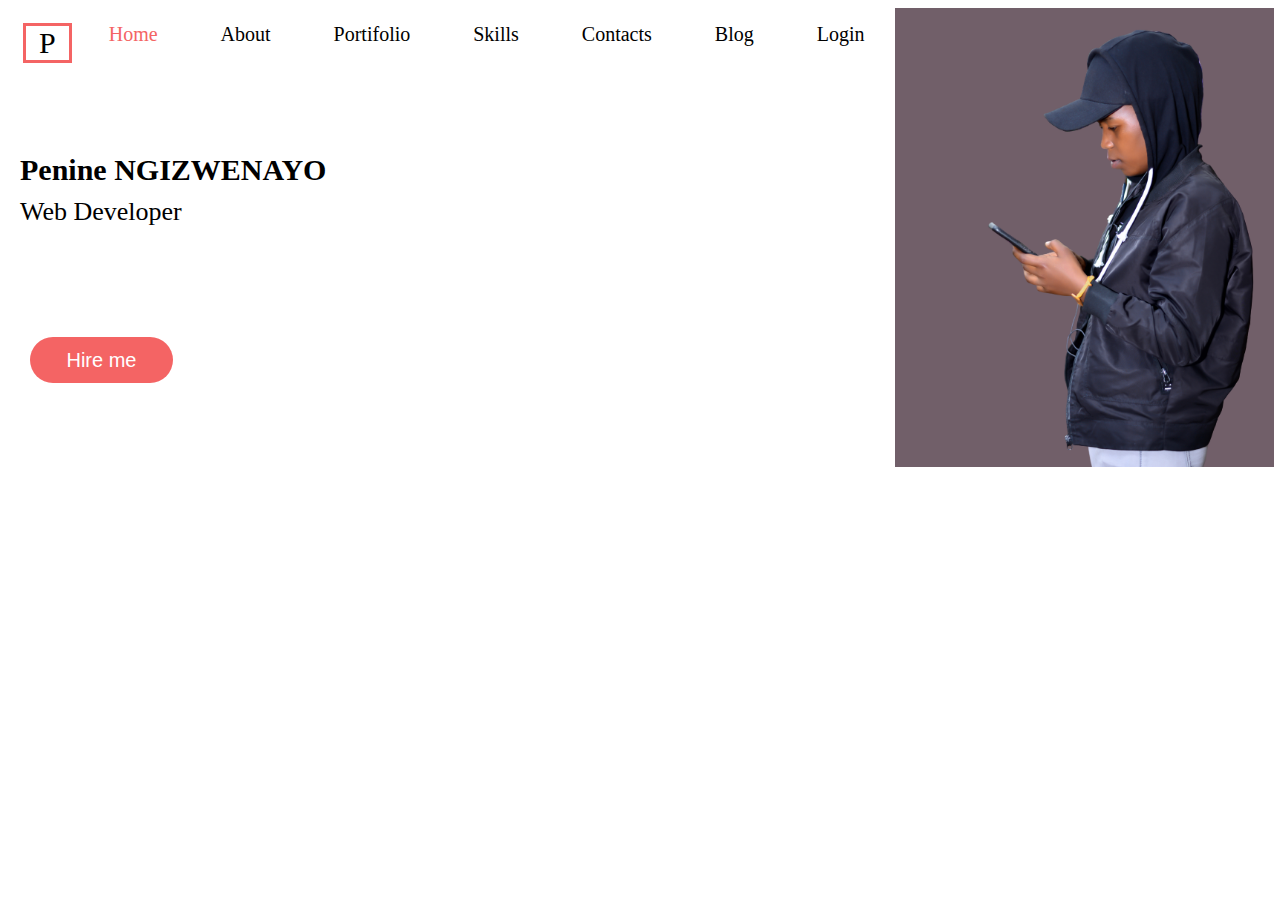
==== index.html @ f3869e0a "Imlemented" ====
<!DOCTYPE html>
<html lang="en">
<head>
    <meta charset="UTF-8">
    <meta http-equiv="X-UA-Compatible" content="IE=edge">
    <meta name="viewport" content="width=device-width, initial-scale=1.0">
    <title>landing_page</title>
    <link rel="stylesheet" href="./css/style.css">
</head>
<body>
    



    <div class="container">

      <div class="nav">
        
        <ul>
        <li><div class="p" >P</div></li>   
        <li><a href="" class="active">Home </a></li>
        <li><a href="about.html"> About</a></li>
        <li><a href="portifolio.html"> Portifolio</a></li>
        <li><a href=""> Skills</a></li>
        <li><a href=""> Contacts</a></li>
        <li><a href=""> Blog</a></li>
        <li><a href=""> Login</a></li>
       
        </ul>
        
        <div class="me_message">
        
         <h1 class="ngizwenayo">Penine NGIZWENAYO</h1>
        <p class="web" >Web Developer</p>

         <div class="hire_me"><button>Hire me</button></div>
       </div>
    </div>

    
       <div class="image">
        <img src="./Assets/DSC_7487-1-removebg-preview.png" alt="Penine" class="my_image">
       </div>
   

       
   
     
   
   
    </div>

</body>
</html>
---- css/style.css ----
button{
    width: 143px;
    background-color: #F46464;
    border-radius: 50PX;
    height: 46px;
    color: white;
    font-size: 20px;
    text-align: center;
    margin: 40px 0px 0px 20px;
    border-style: none;
    
    
   
}


.image{
    width: 30%;
    
    background-color: #715f69;
    

}

.image img{
    width: 80%;
    height: 100%;
}

.nav{
    width: 70%;
   
    padding: 30px 20px;
    padding: 5px 0px;
    text-align: left;
    
}

.p{
    width: 100%;
    height: 100%;
    color: black;
    border: 3px solid #F46464;
    text-align: center;
    justify-content: center;
    font-size: 30px;
    margin-right: 20px;
    
}
.container{
     width: 100%;
     height: 100%;
     max-width: calc(100%-20);
     margin: 2px;
     text-align: right;
     display: flex;

}

ul{
    list-style-type: none;
    margin: 0;
    padding: 0px;
    overflow: hidden;
   
}

 li a{
    
    color: black;
    font-size: 20px;
    text-align: center;
    padding: 10px 20px;
    text-decoration: none;
   
}
.active{
    color: #F46464;
}
li{
    display: block;
    float: left;
    margin-left: 3px;
    padding: 10px 10px;

 
}

li a:hover{
    color: #F46464;
    font-weight: 200px;
    
}

.me-message{
    margin-right: 20px;
    


}
.ngizwenayo{
    margin:80px 20px 0px 10px;
    font-size: 30px;
    padding-bottom: 10px
}

.web{
    margin:0px 20px 0px 10px; 
    font-size:26px;
    padding-bottom: 70px;
}

/*aboutpage ----------------------------------------------------------*/



#aboutus{
    font-size: 60px;
    font-family: sans-serif;
    color: white;
    text-align: center;
    height: 90px;

}

#aboutus ul{
    display: flex;
}

#homeabout button{
    font-size: 20px;
    padding: 10px 18px;
    font-family: sans-serif;
    height: 48px;
    width: 200px;

}

#homeabout a{
    color: white;
    text-decoration: none;
}

#homeabout{
    height: 48px;
    margin: 10px 0px 0px;
    text-align: center;
}

#about_nav{
    height: 450px;
    margin: 0px -15px;
    background-color: #715f69;
    color: white;
}

#about_nav a{
    color: white;
    text-align: right;

}

.pp{
    width: 100%;
    height: 100%;
    color: white;
    border: 3px solid #F46464;
    text-align: center;
    justify-content: center;
    font-size: 30px;
    margin-right: 20px;
    cursor: pointer;
    
}

#about_image{
    border: 10px solid #58B6Eb;
    height: 500px;
    margin-top: 100px;
    
}

#about-image img{
    width: 100%;
    height: 100%;
}

#about-des{
    display: flex;
}

#description{
    padding: 100px;
    width: 50%;
   
    margin: 100px;
    padding: 20px;
}

#description h1{
    font-size: 50px;
}
#description button{
    text-align: center;
}

#description p{
    font-size: 20px;
    font-family: system-ui, -apple-system, BlinkMacSystemFont,
     'Segoe UI', Roboto, Oxygen, Ubuntu, Cantarell, 'Open Sans', 'Helvetica Neue', sans-serif;
}

#buttons{
  
  
  text-align: center;

}
#more{
    background-color: white;
    border: 2px solid black;
    color: black;
    cursor: pointer;
}
#resume{
    background-color: #F46464;
    color: white;
    cursor: pointer;
}

#about_contact{
    background-color: #F46464;
    color: white;
    text-align: center;
    height: 200px;
    padding-bottom: 100px;
}

#about-contact h1 p{
text-align: center;
color: black;

}

#about-contact p{
    text-align: center;
    color: black;

}

/*_______________________________portifolio____________________________________*/

#cards{
    display: flex;
    
    color: white;
    text-align: center;
    padding: 50px;
}
#cards h1{
    font-size: 20px;
    
}



#one{
   background-color: rgb(7, 22, 90);
   width: 100px;
   height: 100px;
   cursor: pointer;
   padding: 50px;
   margin-left: 40px;
}

#two{
    background-color:#F46464;
    width: 100px;
    height: 100px;
    cursor: pointer;
    padding: 50px;
    margin-left: 40px;
    
}

#three{
    background-color:peru;
    width: 100px;
    height: 100px;
    cursor: pointer;
    padding: 50px;
    margin-left: 40px;
   
}

#four{
    background-color: darkgreen;
    width: 100px;
    height: 100px;
    cursor: pointer;
    padding: 50px;
    margin-left: 40px;
    
}

#five{
    background-color: rgb(94, 69, 8);
    width: 100px;
    height: 100px;
    cursor: pointer;
    padding: 50px;
    margin-left: 40px;
   
}

#five:hover{
    background-color: #715f69;
}

#two:hover{
    background-color: #715f69;
}
#one:hover{
    background-color: #715f69;
}
#three:hover{
    background-color: #715f69;
}
#four:hover{
    background-color: #715f69;
}
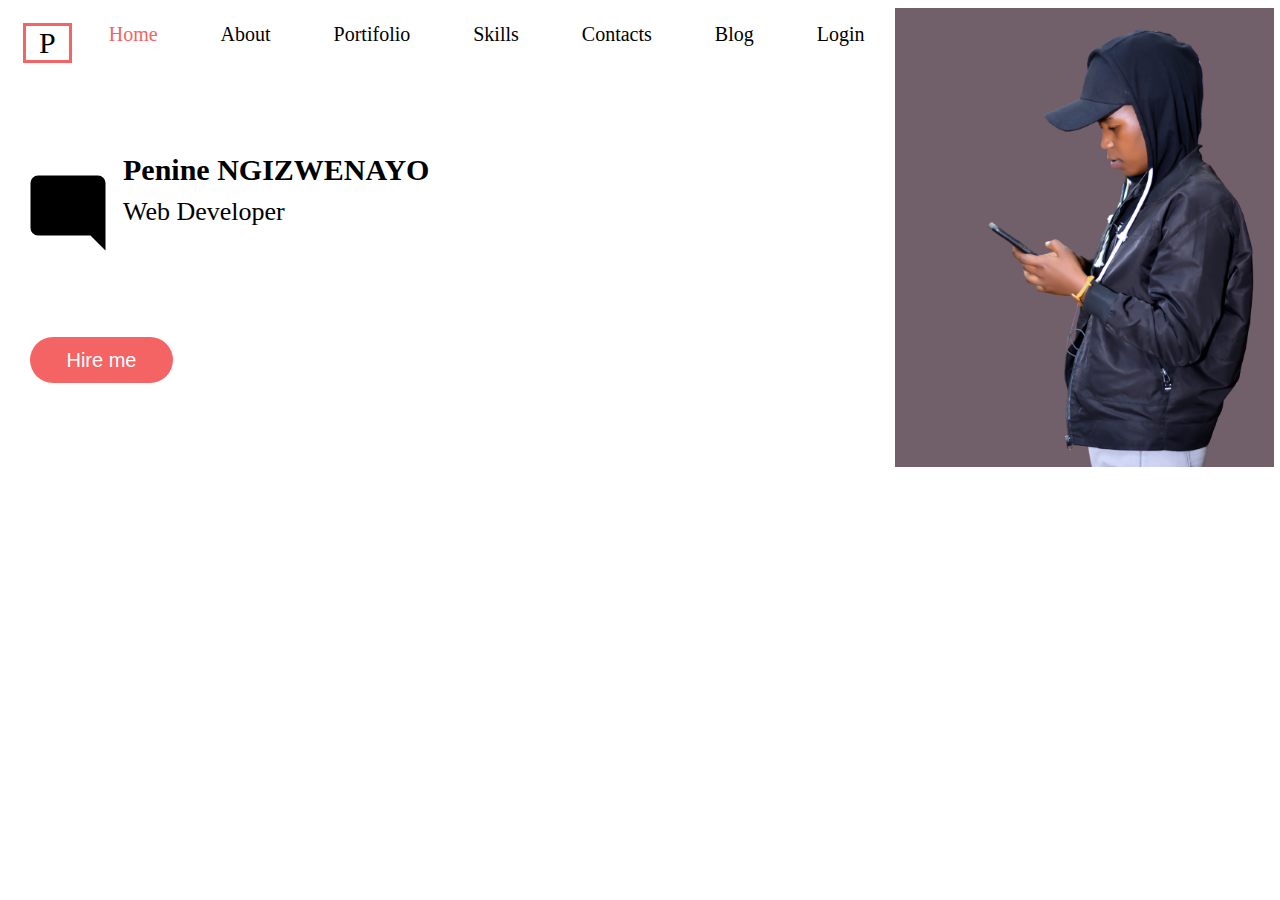
==== commit 950a52dd: "implemented login page" ====
--- a/index.html
+++ b/index.html
@@ -21,15 +21,22 @@
         <li><a href="" class="active">Home </a></li>
         <li><a href="about.html"> About</a></li>
         <li><a href="portifolio.html"> Portifolio</a></li>
-        <li><a href=""> Skills</a></li>
-        <li><a href=""> Contacts</a></li>
-        <li><a href=""> Blog</a></li>
-        <li><a href=""> Login</a></li>
+        <li><a href="skills.html"> Skills</a></li>
+        <li><a href="contacts.html"> Contacts</a></li>
+        <li><a href="blog.html"> Blog</a></li>
+        <li><a href="login.html"> Login</a></li>
        
         </ul>
         
         <div class="me_message">
-        
+        <li>
+            <svg class="svg" xmlns="http://www.w3.org/2000/svg"
+             width="90px" height="100px" 
+             fill="Blue"
+              viewBox="0 0 24 24">
+              <path fill="currentColor" d="M22 4a2 2 0 0 0-2-2H4a2 2 0 0 0-2 2v12a2 2 0 0 0 2 2h14l4 4V4Z"/>
+            </svg>
+        </li>
          <h1 class="ngizwenayo">Penine NGIZWENAYO</h1>
         <p class="web" >Web Developer</p>
 
--- a/css/style.css
+++ b/css/style.css
@@ -330,3 +330,28 @@
     background-color: #715f69;
 }
 
+#icon li{
+      display: flex;
+      text-align: center;
+
+}
+
+#icon{
+    width: 800px;
+    text-align: center;
+}
+
+#body{
+    background-color: #715f69;
+}
+
+#loginpage p{
+    font-size: 40px;
+    text-align: center;
+
+}
+
+#loginpage{
+    text-align: center;
+
+}
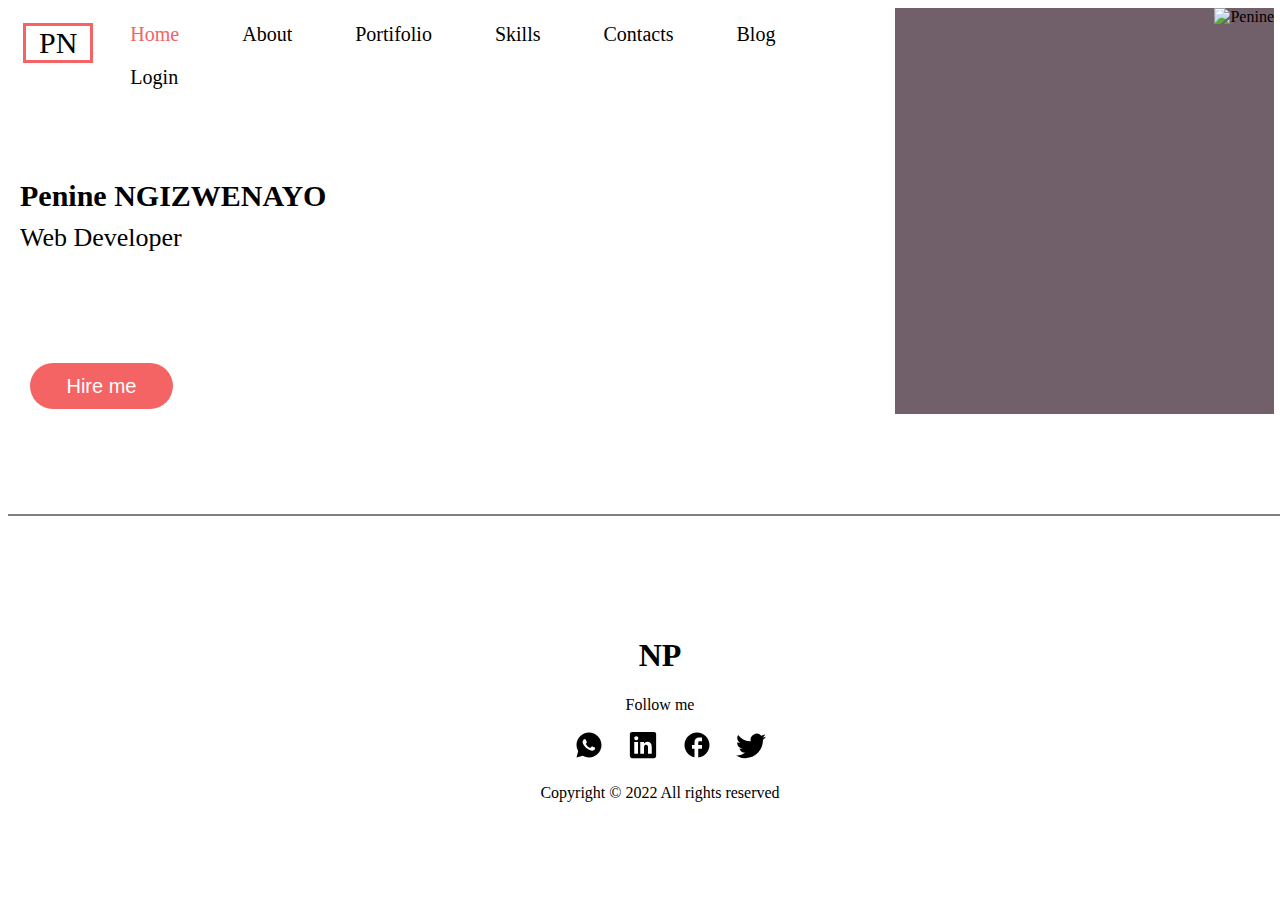
==== commit 88f03749: "updated" ====
--- a/index.html
+++ b/index.html
@@ -17,7 +17,7 @@
       <div class="nav">
         
         <ul>
-        <li><div class="p" >P</div></li>   
+        <li><div class="p" >PN</div></li>   
         <li><a href="" class="active">Home </a></li>
         <li><a href="about.html"> About</a></li>
         <li><a href="portifolio.html"> Portifolio</a></li>
@@ -29,14 +29,7 @@
         </ul>
         
         <div class="me_message">
-        <li>
-            <svg class="svg" xmlns="http://www.w3.org/2000/svg"
-             width="90px" height="100px" 
-             fill="Blue"
-              viewBox="0 0 24 24">
-              <path fill="currentColor" d="M22 4a2 2 0 0 0-2-2H4a2 2 0 0 0-2 2v12a2 2 0 0 0 2 2h14l4 4V4Z"/>
-            </svg>
-        </li>
+        
          <h1 class="ngizwenayo">Penine NGIZWENAYO</h1>
         <p class="web" >Web Developer</p>
 
@@ -57,5 +50,39 @@
    
     </div>
 
+    <footer>
+      <h1>NP</h1>
+      <p>Follow me</p>
+      <div class="test">
+        
+          <svg xmlns="http://www.w3.org/2000/svg" 
+          width="30px" height="30px"  viewBox="0 0 24 24">
+              <path fill="black" d="m2.004 22l1.352-4.968A9.954 9.954 0 0 1 2 12C2 6.477 6.477 2 12 2s10 4.477 10 10s-4.477 10-10 10a9.954 9.954 0 0 1-5.03-1.355L2.004 22zM8.391 7.308a.961.961 0 0 0-.371.1a1.293 1.293 0 0 0-.294.228c-.12.113-.188.211-.261.306A2.729 2.729 0 0 0 6.9 9.62c.002.49.13.967.33 1.413c.409.902 1.082 1.857 1.971 2.742c.214.213.423.427.648.626a9.448 9.448 0 0 0 3.84 2.046l.569.087c.185.01.37-.004.556-.013a1.99 1.99 0 0 0 .833-.231a4.83 4.83 0 0 0 .383-.22s.043-.028.125-.09c.135-.1.218-.171.33-.288c.083-.086.155-.187.21-.302c.078-.163.156-.474.188-.733c.024-.198.017-.306.014-.373c-.004-.107-.093-.218-.19-.265l-.582-.261s-.87-.379-1.401-.621a.498.498 0 0 0-.177-.041a.482.482 0 0 0-.378.127v-.002c-.005 0-.072.057-.795.933a.35.35 0 0 1-.368.13a1.416 1.416 0 0 1-.191-.066c-.124-.052-.167-.072-.252-.109l-.005-.002a6.01 6.01 0 0 1-1.57-1c-.126-.11-.243-.23-.363-.346a6.296 6.296 0 0 1-1.02-1.268l-.059-.095a.923.923 0 0 1-.102-.205c-.038-.147.061-.265.061-.265s.243-.266.356-.41a4.38 4.38 0 0 0 .263-.373c.118-.19.155-.385.093-.536c-.28-.684-.57-1.365-.868-2.041c-.059-.134-.234-.23-.393-.249c-.054-.006-.108-.012-.162-.016a3.385 3.385 0 0 0-.403.004z"/>
+          </svg>
+          <svg xmlns="http://www.w3.org/2000/svg" 
+          width="30px" height="30px" 
+           viewBox="0 0 512 512">
+           <path fill="black" d="M444.17 32H70.28C49.85 32 32 46.7 32 66.89v374.72C32 461.91 49.85 480 70.28 480h373.78c20.54 0 35.94-18.21 35.94-38.39V66.89C480.12 46.7 464.6 32 444.17 32Zm-273.3 373.43h-64.18V205.88h64.18ZM141 175.54h-.46c-20.54 0-33.84-15.29-33.84-34.43c0-19.49 13.65-34.42 34.65-34.42s33.85 14.82 34.31 34.42c-.01 19.14-13.31 34.43-34.66 34.43Zm264.43 229.89h-64.18V296.32c0-26.14-9.34-44-32.56-44c-17.74 0-28.24 12-32.91 23.69c-1.75 4.2-2.22 9.92-2.22 15.76v113.66h-64.18V205.88h64.18v27.77c9.34-13.3 23.93-32.44 57.88-32.44c42.13 0 74 27.77 74 87.64Z"/>
+          </svg>
+          <svg xmlns="http://www.w3.org/2000/svg" 
+          width="30px" height="30px" 
+          viewBox="0 0 24 24">
+          <path fill="black" padding="40px" d="M22 12c0-5.52-4.48-10-10-10S2 6.48 2 12c0 4.84 3.44 8.87 8 9.8V15H8v-3h2V9.5C10 7.57 11.57 6 13.5 6H16v3h-2c-.55 0-1 .45-1 1v2h3v3h-3v6.95c5.05-.5 9-4.76 9-9.95z"/>
+          </svg>
+          <svg xmlns="http://www.w3.org/2000/svg"
+           width="30px" height="30px"
+            viewBox="0 0 16 16">
+              <path fill="black"  d="M5.026 15c6.038 0 9.341-5.003 9.341-9.334c0-.14 0-.282-.006-.422A6.685 6.685 0 0 0 16 3.542a6.658 6.658 0 0 1-1.889.518a3.301 3.301 0 0 0 1.447-1.817a6.533 6.533 0 0 1-2.087.793A3.286 3.286 0 0 0 7.875 6.03a9.325 9.325 0 0 1-6.767-3.429a3.289 3.289 0 0 0 1.018 4.382A3.323 3.323 0 0 1 .64 6.575v.045a3.288 3.288 0 0 0 2.632 3.218a3.203 3.203 0 0 1-.865.115a3.23 3.23 0 0 1-.614-.057a3.283 3.283 0 0 0 3.067 2.277A6.588 6.588 0 0 1 .78 13.58a6.32 6.32 0 0 1-.78-.045A9.344 9.344 0 0 0 5.026 15z"/>
+          </svg>
+          
+          <p class="copyright"> Copyright
+              <span>&#169;</span> 2022 All rights reserved
+          </p>
+        
+        </div>
+
+       
+    </footer>
+
 </body>
 </html>
--- a/css/style.css
+++ b/css/style.css
@@ -248,6 +248,10 @@
 
 }
 
+#icon li svg{
+    text-align: center;
+}
+
 /*_______________________________portifolio____________________________________*/
 
 #cards{
@@ -355,3 +359,40 @@
     text-align: center;
 
 }
+
+footer{
+    margin-top: auto;
+    background-color: white;
+    color: black;
+    padding: 20px;
+    text-align: center;
+    width: 100%;
+    bottom: 0; 
+    border-top: 2px solid gray;
+    padding-top: 100px;
+    margin-top: 100px;
+    
+  }
+  
+  footer h1{
+    font-weight: bolder;
+  }
+  html{
+    height: 100%;
+  
+  }
+  
+  .test svg{
+    fill: black;
+    padding-left:20px;
+    text-align: center;
+  
+  }
+  
+  .copyright{
+    background-color: white;
+    color: black;
+    padding: 20px;
+    margin-top: 0px;
+  }
+    
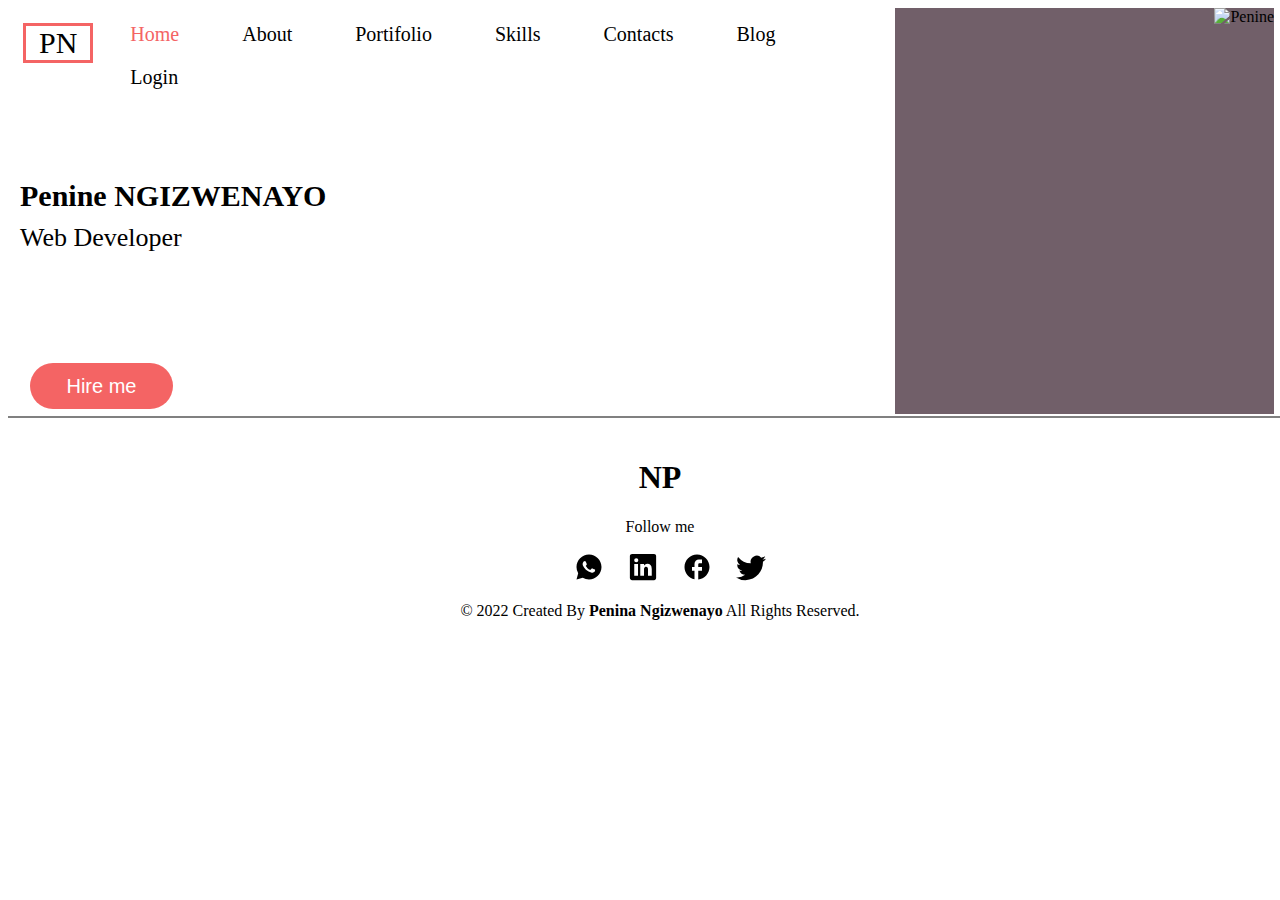
==== commit 88642dbe: "Changes on pages" ====
--- a/index.html
+++ b/index.html
@@ -70,17 +70,17 @@
           <path fill="black" padding="40px" d="M22 12c0-5.52-4.48-10-10-10S2 6.48 2 12c0 4.84 3.44 8.87 8 9.8V15H8v-3h2V9.5C10 7.57 11.57 6 13.5 6H16v3h-2c-.55 0-1 .45-1 1v2h3v3h-3v6.95c5.05-.5 9-4.76 9-9.95z"/>
           </svg>
           <svg xmlns="http://www.w3.org/2000/svg"
-           width="30px" height="30px"
+          width="30px" height="30px"
             viewBox="0 0 16 16">
               <path fill="black"  d="M5.026 15c6.038 0 9.341-5.003 9.341-9.334c0-.14 0-.282-.006-.422A6.685 6.685 0 0 0 16 3.542a6.658 6.658 0 0 1-1.889.518a3.301 3.301 0 0 0 1.447-1.817a6.533 6.533 0 0 1-2.087.793A3.286 3.286 0 0 0 7.875 6.03a9.325 9.325 0 0 1-6.767-3.429a3.289 3.289 0 0 0 1.018 4.382A3.323 3.323 0 0 1 .64 6.575v.045a3.288 3.288 0 0 0 2.632 3.218a3.203 3.203 0 0 1-.865.115a3.23 3.23 0 0 1-.614-.057a3.283 3.283 0 0 0 3.067 2.277A6.588 6.588 0 0 1 .78 13.58a6.32 6.32 0 0 1-.78-.045A9.344 9.344 0 0 0 5.026 15z"/>
           </svg>
           
-          <p class="copyright"> Copyright
-              <span>&#169;</span> 2022 All rights reserved
-          </p>
-        
+          
+          <p class="rights-text">© 2022 Created By <b>Penina Ngizwenayo</b>  All Rights Reserved.</p>
+          
+          
         </div>
-
+  
        
     </footer>
 
--- a/css/style.css
+++ b/css/style.css
@@ -148,9 +148,9 @@
 }
 
 #about_nav{
-    height: 450px;
+    
     margin: 0px -15px;
-    background-color: #715f69;
+    background-color: black;
     color: white;
 }
 
@@ -174,9 +174,10 @@
 }
 
 #about_image{
-    border: 10px solid #58B6Eb;
-    height: 500px;
+   
+    height: 800px;
     margin-top: 100px;
+
     
 }
 
@@ -187,13 +188,16 @@
 
 #about-des{
     display: flex;
+    background: black;
+    color: white;
+    width: 100%;
 }
 
 #description{
-    padding: 100px;
+    
     width: 50%;
    
-    margin: 100px;
+    margin: 20px;
     padding: 20px;
 }
 
@@ -346,7 +350,7 @@
 }
 
 #body{
-    background-color: #715f69;
+    background-color: black;
 }
 
 #loginpage p{
@@ -369,8 +373,8 @@
     width: 100%;
     bottom: 0; 
     border-top: 2px solid gray;
-    padding-top: 100px;
-    margin-top: 100px;
+    
+   
     
   }
   
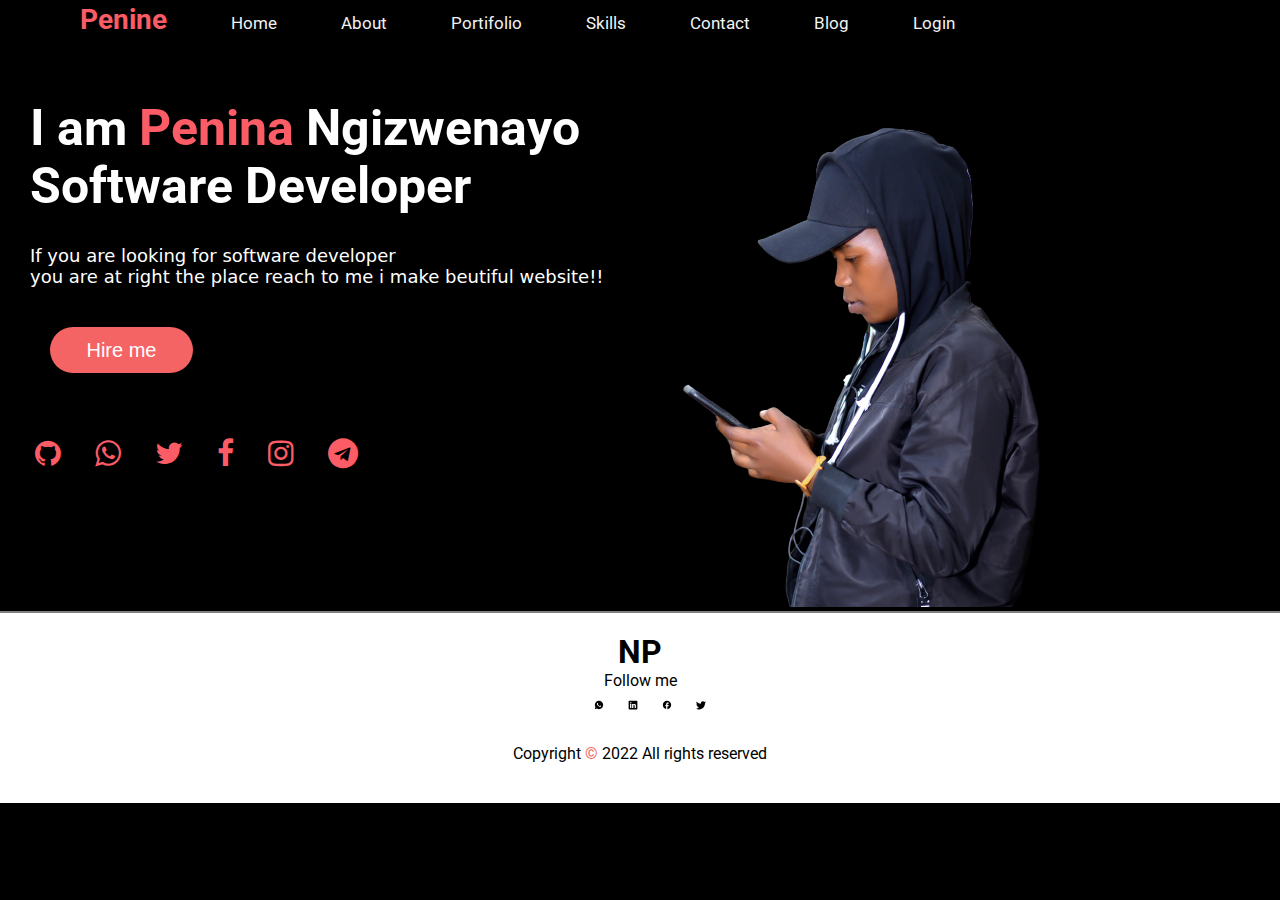
==== commit 513cfef3: "updates" ====
--- a/index.html
+++ b/index.html
@@ -1,88 +1,107 @@
 <!DOCTYPE html>
 <html lang="en">
 <head>
-    <meta charset="UTF-8">
-    <meta http-equiv="X-UA-Compatible" content="IE=edge">
-    <meta name="viewport" content="width=device-width, initial-scale=1.0">
-    <title>landing_page</title>
-    <link rel="stylesheet" href="./css/style.css">
+  <meta charset="UTF-8">
+  <meta http-equiv="X-UA-Compatible" content="IE=edge">
+  <meta name="viewport" content="width=device-width, initial-scale=1.0">
+  <title>Landing-page</title>
+  <link rel="stylesheet" href="./css/style.css">
+  <link rel="stylesheet" href="https://cdnjs.cloudflare.com/ajax/libs/font-awesome/4.7.0/css/font-awesome.min.css">
 </head>
-<body>
+<body id="body">
+  
+        <div class="topnav" id="myTopnav">
+          <a href="index.html" ><span class="penine">Penine</span> </a>
+          <span class="gap_links"></span>
+          <a href="index.html" >Home</a>
+          <a href="about.html">About</a>
+          <a href="portifolio.html">Portifolio</a>
+          <a href="skills.html">Skills</a>
+          <a href="contact.html">Contact</a>
+          <a href="blog.html">Blog</a>
+          <a href="login.html">Login</a>
+          <a href="javascript:void(0);" class="icon" onclick="myFunction()">
+            <i class="fa fa-bars"></i>
+          </a>
+        </div>
+
+        <div id="about-des">
+          <div id="description">
+
+            <h1 class="software">
+              I am <span class="penina">  Penina </span>Ngizwenayo  <br>
+              Software Developer
+            </h1>
+
+            <p class="para">If you are looking for software developer <br>
+            you are at right the place reach to me i make beutiful website!!
+              
+            </p>
+            <button class="hire-me "><a href="contact.html">Hire me</a></button>
+
+
+            <div class="icons" >
+             
+              <i class="fa fa-github"
+               style="font-size:30px;color: #fc5c65;padding:5px;margin: 20px 20px 20px 0;">
+              </i>
+              <i class="fa fa-whatsapp" style="cursor:pointer;font-size:30px;color:#fc5c65;margin: 20px 20px 20px 0; ;padding:5px;">
+              </i>
+              <i class="fa fa-twitter" style="cursor:pointer;font-size:30px;color:#fc5c65;margin: 20px 20px 20px 0;padding:5px;"></i>
+              <i class="fa fa-facebook" style="cursor:pointer;font-size:30px;color:#fc5c65;margin: 20px 20px 20px 0;padding:5px;"></i>
+              <i class="fa fa-instagram" style="cursor:pointer;font-size:30px;color:#fc5c65;margin: 20px 20px 20px 0;padding:5px;"></i>
+              <i class="fa fa-telegram" style="cursor:pointer;font-size:30px;color:#fc5c65;;margin: 20px 20px 20px 0;padding:5px;"></i>
+            </div>
     
+          </div>
+
+          <div id="about_image" >
+            <img src="Assets/home.png">
+        </div>
+        </div>
+        
+        
+  
+        <footer>
+          <h1>NP</h1>
+          <p>Follow me</p>
+          <div class="test">
+            
+              <svg xmlns="http://www.w3.org/2000/svg" 
+              width="30px" height="30px"  viewBox="0 0 24 24">
+                  <path fill="black" d="m2.004 22l1.352-4.968A9.954 9.954 0 0 1 2 12C2 6.477 6.477 2 12 2s10 4.477 10 10s-4.477 10-10 10a9.954 9.954 0 0 1-5.03-1.355L2.004 22zM8.391 7.308a.961.961 0 0 0-.371.1a1.293 1.293 0 0 0-.294.228c-.12.113-.188.211-.261.306A2.729 2.729 0 0 0 6.9 9.62c.002.49.13.967.33 1.413c.409.902 1.082 1.857 1.971 2.742c.214.213.423.427.648.626a9.448 9.448 0 0 0 3.84 2.046l.569.087c.185.01.37-.004.556-.013a1.99 1.99 0 0 0 .833-.231a4.83 4.83 0 0 0 .383-.22s.043-.028.125-.09c.135-.1.218-.171.33-.288c.083-.086.155-.187.21-.302c.078-.163.156-.474.188-.733c.024-.198.017-.306.014-.373c-.004-.107-.093-.218-.19-.265l-.582-.261s-.87-.379-1.401-.621a.498.498 0 0 0-.177-.041a.482.482 0 0 0-.378.127v-.002c-.005 0-.072.057-.795.933a.35.35 0 0 1-.368.13a1.416 1.416 0 0 1-.191-.066c-.124-.052-.167-.072-.252-.109l-.005-.002a6.01 6.01 0 0 1-1.57-1c-.126-.11-.243-.23-.363-.346a6.296 6.296 0 0 1-1.02-1.268l-.059-.095a.923.923 0 0 1-.102-.205c-.038-.147.061-.265.061-.265s.243-.266.356-.41a4.38 4.38 0 0 0 .263-.373c.118-.19.155-.385.093-.536c-.28-.684-.57-1.365-.868-2.041c-.059-.134-.234-.23-.393-.249c-.054-.006-.108-.012-.162-.016a3.385 3.385 0 0 0-.403.004z"/>
+              </svg>
+              <svg xmlns="http://www.w3.org/2000/svg" 
+              width="30px" height="30px" 
+               viewBox="0 0 512 512">
+               <path fill="black" d="M444.17 32H70.28C49.85 32 32 46.7 32 66.89v374.72C32 461.91 49.85 480 70.28 480h373.78c20.54 0 35.94-18.21 35.94-38.39V66.89C480.12 46.7 464.6 32 444.17 32Zm-273.3 373.43h-64.18V205.88h64.18ZM141 175.54h-.46c-20.54 0-33.84-15.29-33.84-34.43c0-19.49 13.65-34.42 34.65-34.42s33.85 14.82 34.31 34.42c-.01 19.14-13.31 34.43-34.66 34.43Zm264.43 229.89h-64.18V296.32c0-26.14-9.34-44-32.56-44c-17.74 0-28.24 12-32.91 23.69c-1.75 4.2-2.22 9.92-2.22 15.76v113.66h-64.18V205.88h64.18v27.77c9.34-13.3 23.93-32.44 57.88-32.44c42.13 0 74 27.77 74 87.64Z"/>
+              </svg>
+              <svg xmlns="http://www.w3.org/2000/svg" 
+              width="30px" height="30px" 
+              viewBox="0 0 24 24">
+              <path fill="black" padding="40px" d="M22 12c0-5.52-4.48-10-10-10S2 6.48 2 12c0 4.84 3.44 8.87 8 9.8V15H8v-3h2V9.5C10 7.57 11.57 6 13.5 6H16v3h-2c-.55 0-1 .45-1 1v2h3v3h-3v6.95c5.05-.5 9-4.76 9-9.95z"/>
+              </svg>
+              <svg xmlns="http://www.w3.org/2000/svg"
+               width="30px" height="30px"
+                viewBox="0 0 16 16">
+                  <path fill="black"  d="M5.026 15c6.038 0 9.341-5.003 9.341-9.334c0-.14 0-.282-.006-.422A6.685 6.685 0 0 0 16 3.542a6.658 6.658 0 0 1-1.889.518a3.301 3.301 0 0 0 1.447-1.817a6.533 6.533 0 0 1-2.087.793A3.286 3.286 0 0 0 7.875 6.03a9.325 9.325 0 0 1-6.767-3.429a3.289 3.289 0 0 0 1.018 4.382A3.323 3.323 0 0 1 .64 6.575v.045a3.288 3.288 0 0 0 2.632 3.218a3.203 3.203 0 0 1-.865.115a3.23 3.23 0 0 1-.614-.057a3.283 3.283 0 0 0 3.067 2.277A6.588 6.588 0 0 1 .78 13.58a6.32 6.32 0 0 1-.78-.045A9.344 9.344 0 0 0 5.026 15z"/>
+              </svg>
+              
+              <p class="copyright"> Copyright
+                  <span>&#169;</span> 2022 All rights reserved
+              </p>
+            
+            </div>
+
+           
+        </footer>
+          
+
+         
+                        
 
 
 
-    <div class="container">
-
-      <div class="nav">
-        
-        <ul>
-        <li><div class="p" >PN</div></li>   
-        <li><a href="" class="active">Home </a></li>
-        <li><a href="about.html"> About</a></li>
-        <li><a href="portifolio.html"> Portifolio</a></li>
-        <li><a href="skills.html"> Skills</a></li>
-        <li><a href="contacts.html"> Contacts</a></li>
-        <li><a href="blog.html"> Blog</a></li>
-        <li><a href="login.html"> Login</a></li>
-       
-        </ul>
-        
-        <div class="me_message">
-        
-         <h1 class="ngizwenayo">Penine NGIZWENAYO</h1>
-        <p class="web" >Web Developer</p>
-
-         <div class="hire_me"><button>Hire me</button></div>
-       </div>
-    </div>
-
-    
-       <div class="image">
-        <img src="./Assets/DSC_7487-1-removebg-preview.png" alt="Penine" class="my_image">
-       </div>
-   
-
-       
-   
-     
-   
-   
-    </div>
-
-    <footer>
-      <h1>NP</h1>
-      <p>Follow me</p>
-      <div class="test">
-        
-          <svg xmlns="http://www.w3.org/2000/svg" 
-          width="30px" height="30px"  viewBox="0 0 24 24">
-              <path fill="black" d="m2.004 22l1.352-4.968A9.954 9.954 0 0 1 2 12C2 6.477 6.477 2 12 2s10 4.477 10 10s-4.477 10-10 10a9.954 9.954 0 0 1-5.03-1.355L2.004 22zM8.391 7.308a.961.961 0 0 0-.371.1a1.293 1.293 0 0 0-.294.228c-.12.113-.188.211-.261.306A2.729 2.729 0 0 0 6.9 9.62c.002.49.13.967.33 1.413c.409.902 1.082 1.857 1.971 2.742c.214.213.423.427.648.626a9.448 9.448 0 0 0 3.84 2.046l.569.087c.185.01.37-.004.556-.013a1.99 1.99 0 0 0 .833-.231a4.83 4.83 0 0 0 .383-.22s.043-.028.125-.09c.135-.1.218-.171.33-.288c.083-.086.155-.187.21-.302c.078-.163.156-.474.188-.733c.024-.198.017-.306.014-.373c-.004-.107-.093-.218-.19-.265l-.582-.261s-.87-.379-1.401-.621a.498.498 0 0 0-.177-.041a.482.482 0 0 0-.378.127v-.002c-.005 0-.072.057-.795.933a.35.35 0 0 1-.368.13a1.416 1.416 0 0 1-.191-.066c-.124-.052-.167-.072-.252-.109l-.005-.002a6.01 6.01 0 0 1-1.57-1c-.126-.11-.243-.23-.363-.346a6.296 6.296 0 0 1-1.02-1.268l-.059-.095a.923.923 0 0 1-.102-.205c-.038-.147.061-.265.061-.265s.243-.266.356-.41a4.38 4.38 0 0 0 .263-.373c.118-.19.155-.385.093-.536c-.28-.684-.57-1.365-.868-2.041c-.059-.134-.234-.23-.393-.249c-.054-.006-.108-.012-.162-.016a3.385 3.385 0 0 0-.403.004z"/>
-          </svg>
-          <svg xmlns="http://www.w3.org/2000/svg" 
-          width="30px" height="30px" 
-           viewBox="0 0 512 512">
-           <path fill="black" d="M444.17 32H70.28C49.85 32 32 46.7 32 66.89v374.72C32 461.91 49.85 480 70.28 480h373.78c20.54 0 35.94-18.21 35.94-38.39V66.89C480.12 46.7 464.6 32 444.17 32Zm-273.3 373.43h-64.18V205.88h64.18ZM141 175.54h-.46c-20.54 0-33.84-15.29-33.84-34.43c0-19.49 13.65-34.42 34.65-34.42s33.85 14.82 34.31 34.42c-.01 19.14-13.31 34.43-34.66 34.43Zm264.43 229.89h-64.18V296.32c0-26.14-9.34-44-32.56-44c-17.74 0-28.24 12-32.91 23.69c-1.75 4.2-2.22 9.92-2.22 15.76v113.66h-64.18V205.88h64.18v27.77c9.34-13.3 23.93-32.44 57.88-32.44c42.13 0 74 27.77 74 87.64Z"/>
-          </svg>
-          <svg xmlns="http://www.w3.org/2000/svg" 
-          width="30px" height="30px" 
-          viewBox="0 0 24 24">
-          <path fill="black" padding="40px" d="M22 12c0-5.52-4.48-10-10-10S2 6.48 2 12c0 4.84 3.44 8.87 8 9.8V15H8v-3h2V9.5C10 7.57 11.57 6 13.5 6H16v3h-2c-.55 0-1 .45-1 1v2h3v3h-3v6.95c5.05-.5 9-4.76 9-9.95z"/>
-          </svg>
-          <svg xmlns="http://www.w3.org/2000/svg"
-          width="30px" height="30px"
-            viewBox="0 0 16 16">
-              <path fill="black"  d="M5.026 15c6.038 0 9.341-5.003 9.341-9.334c0-.14 0-.282-.006-.422A6.685 6.685 0 0 0 16 3.542a6.658 6.658 0 0 1-1.889.518a3.301 3.301 0 0 0 1.447-1.817a6.533 6.533 0 0 1-2.087.793A3.286 3.286 0 0 0 7.875 6.03a9.325 9.325 0 0 1-6.767-3.429a3.289 3.289 0 0 0 1.018 4.382A3.323 3.323 0 0 1 .64 6.575v.045a3.288 3.288 0 0 0 2.632 3.218a3.203 3.203 0 0 1-.865.115a3.23 3.23 0 0 1-.614-.057a3.283 3.283 0 0 0 3.067 2.277A6.588 6.588 0 0 1 .78 13.58a6.32 6.32 0 0 1-.78-.045A9.344 9.344 0 0 0 5.026 15z"/>
-          </svg>
-          
-          
-          <p class="rights-text">© 2022 Created By <b>Penina Ngizwenayo</b>  All Rights Reserved.</p>
-          
-          
-        </div>
-  
-       
-    </footer>
-
+<script src="./javascript/script.js"></script>
 </body>
-</html>
+</html>--- a/css/style.css
+++ b/css/style.css
@@ -1,3 +1,16 @@
+@import url(https://fonts.googleapis.com/css?family=Roboto:300);
+@import url('https://fonts.googleapis.com/css2?family=Roboto&display=swap');
+@font-face {
+  font-family: 'Roboto';
+  src: url('Roboto-ThinItalic-webfont.eot');
+  src: url('Roboto-ThinItalic-webfont.eot?#iefix') format('embedded-opentype'),
+       url('Roboto-ThinItalic-webfont.woff') format('woff'),
+       url('Roboto-ThinItalic-webfont.ttf') format('truetype'),
+       url('Roboto-ThinItalic-webfont.svg#RobotoThinItalic') format('svg');
+  font-weight: 200;
+}
+
+
 button{
     width: 143px;
     background-color: #F46464;
@@ -13,6 +26,97 @@
    
 }
 
+/*________________________________________________________ Home start_______________*/
+
+
+.topnav {
+    
+    display: block;
+    justify-cmyTopnavntent: space-between;
+    padding: 3px 50px;
+   
+  }
+  
+  .topnav a {
+    
+    color: #f2f2f2;
+    text-align: center;
+    padding: 14px 16px;
+    text-decoration: none;
+    font-size: 17px;
+    padding: 5px 30px;
+  }
+  
+  .topnav a:hover {
+    
+    color: #fc5c65;
+  }
+  
+  
+  .penine{
+    color:#fc5c65;
+    font-weight: bold;
+    font-size: 28px;
+    text-align: left;
+  }
+  .topnav .icon {
+    display: none;
+  }
+  .gap_links{
+    flex-grow: 1;
+  }
+
+  .software{
+    color: white;
+    font-size: 20px;
+    
+    
+    
+
+    
+  }
+
+  .hire-me a{
+    color:white;
+    text-decoration: none;
+  }
+  .hire-me a:hover{
+    color:black;
+    text-decoration: none;
+  }
+
+
+
+  .hire-me:hover{
+    letter-spacing: 0.25rem;
+    background-color: white;
+    box-shadow: 0 0 35px #F46464;
+   color:black;
+  }
+  .para{
+    color: white;
+    font-size: 18px;
+  }
+
+  .penina{
+    color:#fc5c65;
+  }
+  
+ .icons{
+  margin-top: 40px;
+
+ }
+
+ .icon i{
+  margin: 20px 20px 20px 0;
+ }
+
+ 
+
+
+ 
+/*________________________________________________________ Home ends_______________*/
+
 
 .image{
     width: 30%;
@@ -21,6 +125,11 @@
     
 
 }
+.about-header a:hover{
+    color:#F46464;
+
+}
+
 
 .image img{
     width: 80%;
@@ -75,19 +184,15 @@
    
 }
 .active{
-    color: #F46464;
-}
-li{
-    display: block;
-    float: left;
-    margin-left: 3px;
-    padding: 10px 10px;
+    color: #F46465;
+}
+
 
  
-}
+
 
 li a:hover{
-    color: #F46464;
+    color: #F46465;
     font-weight: 200px;
     
 }
@@ -152,40 +257,49 @@
     margin: 0px -15px;
     background-color: black;
     color: white;
+    
 }
 
 #about_nav a{
     color: white;
     text-align: right;
+    justify-content: space-around;
+    
+
+}
+#about_nav a{
+    color: white;
+    text-align: right;
+    justify-content: space-around;
+    
 
 }
 
 .pp{
-    width: 100%;
-    height: 100%;
+ 
     color: white;
-    border: 3px solid #F46464;
-    text-align: center;
+    text-align:left ;
     justify-content: center;
     font-size: 30px;
-    margin-right: 20px;
+    margin-right: 2px;
     cursor: pointer;
-    
-}
-
-#about_image{
-   
-    height: 800px;
-    margin-top: 100px;
-
-    
-}
+    padding-left: 20px;
+    
+}
+.about-header{
+display: flex;
+justify-content:space-around;
+}
+
 
 #about-image img{
     width: 100%;
     height: 100%;
 }
-
+#about_image{
+    padding-top: 60px;
+    width: 100%;
+}
 #about-des{
     display: flex;
     background: black;
@@ -195,42 +309,66 @@
 
 #description{
     
-    width: 50%;
-   
-    margin: 20px;
+    width: 100%;
+    margin: 10px;
     padding: 20px;
+    text-align: justify;
+
 }
 
 #description h1{
     font-size: 50px;
+    font-weight: bold;
+    margin: 30px 0px;
 }
 #description button{
     text-align: center;
 }
 
 #description p{
-    font-size: 20px;
+    
     font-family: system-ui, -apple-system, BlinkMacSystemFont,
      'Segoe UI', Roboto, Oxygen, Ubuntu, Cantarell, 'Open Sans', 'Helvetica Neue', sans-serif;
 }
 
 #buttons{
-  
-  
   text-align: center;
 
 }
 #more{
+    background-color: #F46464;
+    color: white;
+    cursor: pointer;
+    
+    
+}
+
+#send-message:hover{
+    letter-spacing: 0.25rem;
     background-color: white;
-    border: 2px solid black;
+    box-shadow: 0 0 50px #F46464;
     color: black;
-    cursor: pointer;
 }
 #resume{
     background-color: #F46464;
     color: white;
     cursor: pointer;
-}
+    
+}
+
+#resume:hover{
+    letter-spacing: 0.25rem;
+    background-color: white;
+    box-shadow: 0 0 35px #F46464;
+    color: black;
+}
+#more:hover{
+    letter-spacing: 0.25rem;
+    background-color: white;
+    box-shadow: 0 0 50px #F46464;
+    color: black;
+}
+
 
 #about_contact{
     background-color: #F46464;
@@ -254,6 +392,10 @@
 
 #icon li svg{
     text-align: center;
+}
+
+span{
+    color: #F46464;
 }
 
 /*_______________________________portifolio____________________________________*/
@@ -359,10 +501,14 @@
 
 }
 
+
+
+
 #loginpage{
     text-align: center;
 
 }
+
 
 footer{
     margin-top: auto;
@@ -373,6 +519,7 @@
     width: 100%;
     bottom: 0; 
     border-top: 2px solid gray;
+    position: relative;
     
    
     
@@ -399,4 +546,1773 @@
     padding: 20px;
     margin-top: 0px;
   }
-    
+
+  
+header .header{
+  background-color: #fff;
+  height: 45px;
+}
+header a img{
+  width: 134px;
+margin-top: 4px;
+}
+.login-page {
+  width: 360px;
+  padding: 8px 0 0;
+  margin: auto;
+}
+.login-page .form .login{
+  margin-top: -31px;
+margin-bottom: 26px;
+}
+.form {
+  position: relative;
+  z-index: 1;
+  background: #FFFFFF;
+  max-width: 360px;
+  margin: 0 auto 100px;
+  padding: 45px;
+  text-align: center;
+  box-shadow: 0 0 20px 0 rgba(0, 0, 0, 0.2), 0 5px 5px 0 rgba(0, 0, 0, 0.24);
+
+  margin-top: 100px;
+  margin-bottom: 100px;
+}
+.form input {
+  font-family: "Roboto", sans-serif;
+  outline: 0;
+  background: #f2f2f2;
+  width: 100%;
+  border: 0;
+  margin: 0 0 15px;
+  padding: 15px;
+  box-sizing: border-box;
+  font-size: 14px;
+}
+.form button {
+  font-family: "Roboto", sans-serif;
+  text-transform: uppercase;
+  outline: 0;
+  background-color: #715f69;
+  background-image: linear-gradient(45deg,#F46465,#715f69);
+  width: 100%;
+  border: 0;
+  padding: 15px;
+  color: #FFFFFF;
+  font-size: 14px;
+  -webkit-transition: all 0.3 ease;
+  transition: all 0.3 ease;
+  cursor: pointer;
+}
+.form .message {
+  margin: 15px 0 0;
+  color: #b3b3b3;
+  font-size: 12px;
+}
+.form .message a {
+  color: #715f69;
+  text-decoration: none;
+}
+
+.container {
+  position: relative;
+  z-index: 1;
+  max-width: 300px;
+  margin: 0 auto;
+}
+
+body {
+  background-color: black;
+  
+  font-family: "Roboto", sans-serif;
+  -webkit-font-smoothing: antialiased;
+  -moz-osx-font-smoothing: grayscale;
+  height: 100%;
+  min-height: 100%;
+}
+.navbar{
+    height: 50px;
+
+}
+
+li{
+    display: inline;
+    padding: 10px;
+    color:white;
+    text-decoration: none;
+    max-width: 100%;
+    top: 20px;
+    text-align: center;
+}
+
+li a{
+    color:white;
+    text-decoration: none;
+    
+}
+
+li a:hover{
+ 
+  color:#fc5c65;
+  
+}
+
+
+.login-page {
+  font-weight: 900px;
+}
+
+#container{
+  text-align: center;
+}
+
+.form_contact{
+  padding: 20px;
+}
+
+
+.home{
+  justify-content: center;
+  display: flex;
+
+}
+
+.logbtn{
+  text-align:center;
+  height: 48px;
+  background-color: transparent;
+  color: white;
+  border: 0px;
+  font-size:24px ;
+  font-weight: bold;
+  border: 2px solid white;
+  border-radius: 50px;
+top: 100px;
+  
+}
+
+.logbtn a{
+  color: white;
+  font-size: 24px;
+  text-decoration: none;
+  font-family: "Roboto", sans-serif;
+  font-weight: bold;
+  padding: 10px;
+  
+}
+
+.hlogin{
+  color: white;
+  text-align: center;
+}
+
+footer{
+  margin-top: auto;
+  background-color: white;
+  color: black;
+  padding: 20px;
+  text-align: center;
+  width: 100%;
+  bottom: 0; 
+  border-top: 2px solid gray;
+  
+}
+
+
+html{
+  height: 100%;
+
+}
+
+.test svg{
+  fill: black;
+  padding-left:20px;
+  text-align: center;
+  
+
+}
+
+.copyright{
+  background-color: white;
+  color: black;
+  padding: 20px;
+  margin-top: 0px;
+}
+
+
+/* ________________________________blog___________________________*/
+
+
+.blog{
+  text-align: center;
+  padding: 60px;
+  width:100% ;
+}
+
+.blog_card{
+  margin-top: 20px;
+  display: flex;
+  text-align: center;
+  background-image: url(/Assets/social.webp);
+  width: 200px;
+}
+  
+
+
+.blog_text{
+    background-color:rgba(0, 0, 0, 1.0);
+    position:absolute;
+    top: o;
+    padding: 10px;
+    color: white;
+    text-align: center;
+}
+
+.blog_text h2{
+  font-size: 26px;
+  text-transform: uppercase;
+font-weight: bold;
+margin-top: 2px;
+}
+.blog_body{
+  width: 100%;
+  background-color: white;
+  height: auto;
+  display: flex;
+  padding: 20px;
+  max-width: 100%;
+}
+.skill-card img{
+  height: 300px;
+  
+
+}
+
+.skill{
+  display:flex;
+}
+.cards{
+  display: flex;
+  justify-content: center;
+  align-items: center;
+  height: 100vh;
+}
+
+/*++++++++++++++++++++++++++++++++ contact form ++++++++++++++++++++++++++*/
+
+.form_contact{
+
+  text-align: left;
+  columns: black;
+}
+.contact_btn {
+  text-align:center;
+  height: 48px;
+  background-color: transparent;
+  color: white;
+  border: 0px;
+  font-size:24px ;
+  font-weight: bold;
+  border: 2px solid white;
+  border-radius: 50px;
+top: 100px; ;
+}
+
+.contact_btn a{
+  color: white;
+  font-size: 24px;
+  text-decoration: none;
+  font-family: "Roboto", sans-serif;
+  font-weight: bold;
+  padding: 10px;
+}
+
+.contact{
+  justify-content: center;
+  display: flex;
+  background-color: none;
+  padding: 60px;
+}
+
+.form-group input[type=text]{
+  width: 400px;
+  padding: 12px;
+  border: 1px solid gray;
+  border-radius: 5px;
+  box-sizing: border-box;
+  margin-bottom: 16px;
+  resize: vertical;
+  font-size: 16px;
+ 
+}
+.form-group input[type=phone]{
+  width: 400px;
+  padding: 12px;
+  border: 1px solid gray;
+  border-radius: 5px;
+  box-sizing: border-box;
+  margin-bottom: 16px;
+  resize: vertical;
+  font-size: 16px;
+ 
+}
+
+
+.form-group input[type=submit]{
+  width: 200px;
+  padding: 12px;
+  font-size: 16px;
+  border-radius: 5px;
+  box-sizing: border-box;
+  margin-bottom: 16px;
+  resize: vertical;
+  background-color: #f53232;
+  border: none;
+  padding: 16px;
+  color: white;
+  cursor: pointer;
+}
+
+.form-group input[type=submit]:hover{
+background-color:#715f69;
+color: white;
+border: 2px solid white;
+font-size: 20px;
+}
+
+.form-group input[type=text-area]{
+  width: 400px;
+  height: 200px;
+  font-size: 16px;
+  border: 1px solid gray;
+  border-radius: 5px;
+  box-sizing: border-box;
+  margin-bottom: 16px;
+  resize: vertical;
+  text-align: center;
+}
+
+
+
+.contact-container{
+  display: flex;
+  align-items: center;
+  justify-content: center;
+}
+
+.name{
+  padding-bottom: 60px;
+  background-color: #b3b3b3;
+  width: 30%;
+  border-radius: 5px;
+  margin: 10px;
+  height: 350px;
+  padding: 30px;
+  bottom: 20px;
+  text-align: left;
+}
+
+.name p{
+  padding: 20px ;
+
+}
+
+.name h1{
+  padding: 20px  ;
+  margin-bottom: 20px;
+  height: 20px;
+}
+
+/*_____________________________________________ skills___________________*/
+
+.blog{
+   
+    padding:10px;
+    width:20%;
+    height:auto;
+    
+    border-radius: 20px;
+    margin:60px 10px;
+    color: white;
+
+}
+
+.blog h1{
+    padding:10px;
+}
+.blog img{
+    width:250px;
+    height: 180px;
+    padding: 10px;
+    border-radius:20px;
+}
+.blog-cotainer{
+    display:flex;
+    justify-content:space-around;
+
+}
+
+.blog p{
+  text-align: justify;
+  align-items: center;
+}
+
+.get-infos{
+    color:white;
+}
+
+
+
+
+
+
+/*____________________________________________blog___________________*/
+*{
+  padding: 0;
+  margin: 0;
+  box-sizing: border-box;
+}
+.inner{
+  padding-top: 20px;
+ 
+  
+  
+}
+
+.header{
+  text-align: center;
+  color: #fff;
+  padding: 1rem;
+  position: relative;
+  flex-wrap: wrap;
+  justify-content: center;
+
+  
+}
+
+
+.header::after{
+  position: absolute;
+  content: '';
+  bottom: 0;
+  left: 50%;
+  transform: translateX(-50%);
+  height: 4px;
+  width: 100px;
+  background-color: #fc5c65;
+  
+}
+.header h1{
+  position: relative;
+  margin: 30px;
+  text-transform: uppercase;
+  font-size: 30px;
+}
+
+.sk{
+  display:grid;
+  grid-template-columns: repeat( 3, 1fr);
+  justify-content: center;
+  align-items: center;
+  text-align: center;
+  grid-gap: 1rem;
+  padding: 1rem 80px  ;
+  font-size: 1.2rem;
+}
+
+.sk:hover > .skill-title:after, .sk:hover > .skill-title:before{
+  width:35px; 
+}
+
+.skill-box{
+  padding: 1rem;
+  color: #ddd;
+  cursor:pointer;
+
+}
+
+.skill-box p{
+  text-align: justify;
+}
+
+.skill-box:hover > .skill-title:after , .skill-box:hover > .skill-title:after{
+  width:35px; 
+}
+
+.skill-box:hover img{
+  transform: translateY(-10px);
+}
+
+
+.skill-title{
+   display:flex;
+   flex-direction: column;
+   align-items: center;
+   padding:0.5rem;
+   margin-bottom: 0.5rem;
+  }
+.skill-title h3{
+  margin-top: 0.5rem;
+  color: #fff;
+}
+
+.skill-title{
+  display:flex;
+  flex-direction: column;
+  align-items:center;
+  padding:0.5rem;
+  margin-bottom: 0.5rem;
+  position:relative;
+
+}
+.skill-title::after{
+    content:'';
+    position:absolute;
+    bottom:0;
+    right:50%;
+    width:0px;
+    height:4px;
+    background:rgb(129, 18, 37);
+    border-radius:2px 0 0 2px
+    ;
+    transition: 0.5s ;
+  }
+
+  .skill-title::before{
+    content:'';
+    position:absolute;
+    bottom:0;
+    left:50%;
+    width:35px;
+    height:4px;
+    background:#fff;
+    border-radius:0 2px 2px 0
+    ;
+    transition: 0.5s ;
+
+  }
+
+
+  .skill-image{
+    width: 90px;
+    height:90px;
+    position:relative;
+    border-radius: 5px;
+    background-color: #fff;
+    display: flex;
+    justify-content: center;
+    align-items: center;
+    padding: 10px;
+    translate:.5s;
+  }
+  .skill-image:after{
+    content:'';
+    position:absolute;
+    top:0;
+    left:0;
+    height:90px;
+    width:50%;
+    background-color: rgb(100, 100, 100, 0.5);
+    border-radius:5px 0 0 5px;
+    }
+
+  
+
+  .skill-html{
+    width:100px;
+    z-index:2px
+  }
+
+  .skill-image img{
+    
+    width:100px;
+    height: 50px;
+  }
+
+  
+
+ .view:hover{
+    letter-spacing: 0.25rem;
+    background-color: white;
+    box-shadow: 0 0 35px #F46464;
+    color: black;
+
+ }
+
+ .view a{
+  text-decoration: none;
+  color: white;
+ }
+
+ 
+
+.me-message{
+    color: white;
+}
+
+
+  
+.dashboard{
+  display: flex;
+  
+}
+
+.blog-right{
+  background: white;
+  width: 85%;
+  height: auto;
+  display: flex;
+  flex-direction: column;
+  text-align: center;
+
+}
+
+.blog-right label{
+  text-align: center;
+  font-family:"Roboto", sans-serif;
+  font-weight: normal;
+}
+.blog-right h1{
+font-size: 18px;
+text-align: center;
+font-family: "Roboto", sans-serif;
+margin-top:10px;
+
+}
+.ql-editor{
+  width:100%;
+  border:none ;
+}
+.headblog{
+  background-color: black;
+  display: flex;
+  justify-content: space-around;
+  /* padding:10px; */
+  color: white;
+  height: 80px;
+
+  
+}
+.headblog p{
+  margin-top: 20px;
+  font-size:20px;
+  font-weight: bold;
+  font-family: 'Roboto',sans-serif;
+}
+
+.newblog-titlecontainer{
+  display:flex;
+  flex-direction: column;
+  width: 90%;
+  row-gap: 20px;
+/* background-color: green; */
+margin:10px;
+
+
+}
+.addNewBlog{
+  width:90%;
+  margin:10px;
+}
+.gap{
+  row-gap: 20px;
+}
+.newblog-titlecontainer input[type=text]{
+  width: 100%;
+  height: 40px;
+  /* background-color: red; */
+  margin-top:10px;
+  
+  
+}
+.postblog{
+  text-align: center;
+  margin-bottom: 10px;
+}
+
+
+
+#editor{
+  width: 90%;
+  height: 200px;
+  margin:10px;
+}
+
+.imagesfromcomp{
+  display: flex;
+  
+  width: 90%;
+  padding: 10px;
+  text-align: center;
+  justify-content: space-between;
+  
+}
+
+.imagesfromcomp input{
+  padding: 10px;
+}
+.onlineImage{
+  /* background-color: rgb(243, 241, 237); */
+  padding: 10px;
+  font-family: 'Roboto',sans-serif;
+}
+
+.localImage{
+  /* background-color: rgb(243, 241, 237); */
+  padding: 10px;
+  font-family: 'Roboto',sans-serif;
+}
+ .blogError1{
+  display: none;
+  font-size: 0.8em;
+ }
+.blogError1.visible{
+  display: block;
+}
+
+.blogError1 input.invalid{
+  color: red;
+  border: red;
+  
+}
+
+.ql-toolbar.ql-snow{
+  width: 100%;
+  height:30px;
+  border-style: none;
+  
+}
+
+.richTextEditor{
+  
+  /* border: 1px solid black; */
+  width: 90%;
+  margin: 10px;
+  border: 1px solid black;
+  
+}
+ .ql-toolbar.ql-snow {
+  
+  box-sizing: border-box;
+  font-family: 'Helvetica Neue', 'Helvetica', 'Arial', sans-serif;
+  height:0;
+}
+
+
+.comment-body-color-btn{
+  color: white;
+  background-color: #fc5c65;
+  cursor:pointer;
+  height: 10px;
+  width:100px;
+  border-radius: 5px;
+}
+
+.tiny-editor{
+  height:200px;
+  width:100%
+
+  
+}
+.material-symbols-outlined{
+  font-size: 30px;
+}
+
+.dash-btn a{
+  text-align: center;
+ 
+  
+}
+
+.newbog-containner{
+  display: flex;
+  width: 100%; 
+  
+
+}
+.single-blog-comment-view{
+  display:flex;
+  justify-content: space-around;
+}
+
+.single-blog-comment-view p{
+  color:white;
+}
+.admin-panel{
+  background-color: black;
+  width: 15%;
+  display: block;
+}
+
+ .admin-panel h3{
+  color:white;
+  margin-top: 0 20px;
+  padding: 15px;
+  text-align:center;
+ }
+
+ .admin-panel{
+  display: block;
+
+ }
+ .logs li{
+  display: block;
+  color: white;
+ }
+
+
+.new-section{
+background-color: lightgray;
+width: 80%;
+
+padding:60px;
+}
+
+.new-section input[type=text]{
+  height:30px;
+  width: 400px;
+
+  
+  
+
+}
+.new-section h2{
+  margin:10px 0;
+}
+
+.new-section input[type=text-area]{
+  height: 100px;
+  width: 50%px;
+  overflow: scroll;
+  
+}
+
+.tinyeditor-section{
+display: block;
+}
+
+.tinyeditor-section input[type=text]{
+  padding: 15px;
+  margin: 10px;
+}
+.upload{
+  width:90px;
+  height:90px;
+  background-color: #fc5c65;
+  text-align:center;
+  border-style:inset;
+  margin-top: 20px;
+}
+
+.upload span{
+color:white;
+margin-top:20px;
+cursor: pointer;
+
+}
+
+
+.blog-form{
+  display: block;
+}
+
+.admin{
+  display: flex;
+  flex-direction: column;
+  
+   margin-top: 60px;
+   background-color: black;
+   
+   width: 30%;
+   border-style: none;
+  
+
+  
+}
+
+.admin li{
+  text-align: left;
+  padding: 20px 10px;
+ 
+}
+
+.dashboard-admin{
+ height: 100%;
+ width: 100%;
+ display: flex;
+}
+
+.blog-list{
+  width: 70%;
+  background:rgb(172, 166, 166);
+  color: white;
+  margin-top: 60px;
+  display: block;
+  justify-content: space-around;
+}
+
+.blog-list h1{
+  text-align: center;
+  color: black;
+  padding: 10px;
+}
+
+.entire-blog{
+  display: flex;
+  
+margin-top: 10px;
+}
+
+
+.comment{
+ top: 20px;
+ text-align: left;
+ padding: 10px;
+
+ margin-left: 20px;
+ justify-content: space-between;
+ width: 200px;
+ margin-right: 8px;
+
+}
+
+
+.entire-blog{
+  background-color: white;
+  color:black;
+  cursor: pointer;
+  
+}
+
+   /*++++++++++++++++++++++++++++++++++++ blog +++++++++++++++++++++++++++++++++++++++++++++*/
+.first{
+  display:flex;
+  flex-direction: row;
+  /* gap: 1rem; */
+  justify-content: space-around;
+  height: 40px;
+  align-items: center;
+  text-align: center;
+  
+}
+.first button{
+  width: 100px;
+  border-radius: 5px;
+  font-size: 15px;
+  padding:5px;
+  height: 30px;
+  align-content: center;
+  align-items: center;
+  margin-top: 0;
+  cursor:pointer;
+}
+
+.main-content{
+  background-color:rgb(184, 176, 176);
+  display:flex;
+  height:50px;
+  width:90%;
+  margin:5px 10px;
+
+  
+}
+.blogContainer{
+display:flex;
+flex-wrap: wrap;
+flex-direction:row
+
+}
+.content{
+  min-height:200px;
+  border:1px solid black;
+  border-top:0;
+  padding:20px;
+}
+.main-content .btn{
+  margin-right:5px;
+  background-color:transparent;
+  outline:none; 
+  border:none;
+  cursor:pointer;
+  color:black;
+  display:flex;
+  padding:10px;
+  height:30px;
+  margin:0;
+
+}
+  /*++++++++++++++++++++++++++++++++++++ blog +++++++++++++++++++++++++++++++++++++++++++++*/
+
+  .black{
+    margin-top: auto;
+  background-color: white;
+  color: black;
+  padding: 20px;
+  text-align: center;
+  width: 100%;
+  bottom: 0; 
+  border-top: 2px solid gray;
+  }
+
+   
+.footer-container{
+  max-width: 1300px;
+  margin: auto;
+  padding: 0 20px;
+  display: flex;
+  justify-content: space-between;
+  align-items: center;
+  flex-wrap: wrap-reverse;
+  text-align: center;
+}
+ 
+
+ 
+.social-media{
+  margin: 20px 0;
+}
+ 
+.social-media a{
+  color: black;
+  margin-right: 25px;
+  font-size: 30px;
+  text-decoration: none;
+  transition: .3s linear;
+  padding: 15px;
+  text-align: center;
+  width:30px;
+  height:30px;
+}
+ 
+.social-media a:hover{
+  color: #fc5c65;
+}
+ 
+
+
+
+.left-col h1{
+  margin:20px;
+}
+
+.left-col h4{
+  font-weight: bold;
+}
+
+.page-content{
+  min-height: 100vh;
+  font-size: 40px;
+  display: flex;
+  align-items: center;
+  justify-content: center;
+}
+.single-blog-view-comment-form{
+  display: flex;
+  text-align: center;
+  flex-direction: column;
+  margin-top: 20px;
+ 
+}
+.inputblog{
+  display: flex;
+  flex-direction: row;
+  gap: 3.4rem;
+  text-align: center;
+  padding: 10px;
+  margin-left: 60px;
+}
+
+ .inputblogg{
+  display: flex;
+  flex-direction: row;
+  gap: 5rem;
+  text-align: center;
+   padding: 10px;
+   margin-left: 60px;
+} 
+
+
+.blog-comment-btn{
+  margin-bottom: 20px;
+ 
+}
+
+.blog-comment-btn a{
+ font-size: 18px;
+  width: auto;
+}
+
+
+
+
+
+
+
+
+/*_____________ single blog view________ beginning_________*/
+.single-blog-view-right{
+  width: 50%;
+  color: white;
+  font-family: 'Roboto', sans-serif;
+  margin-right: 60px;
+}
+
+.single-blog-view-right p{
+  font-family: 'Roboto', sans-serif;
+  font-weight:normal;
+  padding-top: 40px;
+  color: white;
+  line-height: 1.8;
+  text-align: justify;
+}
+.single-blog-view-left p{
+  color:white;
+  width:70%;
+  text-align: left;
+  font-family: 'Roboto', sans-serif;
+  padding:40px;
+  line-height: 1.8;
+  text-align: justify;
+}
+
+.single-blog-view{
+  width: 100%;
+  
+  display:flex;
+}
+
+.single-blog-view-left{
+width: 50%;
+
+}
+
+.single-blog-view-left h2{
+color:white;
+padding: 40px;
+font-family: 'Roboto', sans-serif;
+}
+
+.single-blog-view-left img{
+  width:300px;
+  height:200px;
+  padding:40px;
+  text-align: center;
+  border-radius: 5px;
+
+}
+
+.single-blog-view-icon{
+ 
+  margin-bottom: 20px;
+  padding:40px;
+  
+}
+
+.single-blog-view-icon a{
+  cursor: pointer;
+}
+
+.single-blog-view-comment{
+  color:white;
+  text-align: center;
+  display: block;
+}
+
+.single-blog-view-comment input[type=text]{
+  padding: 10px;
+  width:60%;
+  margin-top: 50px 0px;
+}
+
+.single-blog-view-comment textarea{
+  padding: 10px;
+  width:60%;
+  margin-top: 20px;
+  padding-right: 50px;
+  height: 200px;
+}
+.blog-comment-btn a{
+color:white;
+text-decoration: none;
+
+}
+
+.single-blog-view-comment label{
+  margin-top:20px;
+}
+
+
+
+.blog-comment-btn button{
+  background-color: #fc5c65;
+    color: white;
+    cursor: pointer;
+}
+
+.user-comment{
+  color: white;
+  display: flex;
+  text-align: center;
+  
+}
+
+.single-blog-comment-lower{
+  display: block;
+  
+}
+
+
+
+/*_____________ single blog view________ beginning_________*/
+ 
+@media screen and (max-width:960px) {
+  .footer-container{
+    max-width: 600px;
+  }
+  
+ 
+  .left-col{
+    width: 100%;
+    text-align: center;
+  }
+}
+ 
+ 
+@media screen and (max-width:700px){
+  .btn{
+    margin: 0;
+    width: 100%;
+    margin-top: 20px;
+    }
+}
+    
+
+  @media screen and (max-width:768px) {
+    #about-des{
+        flex-direction: column-reverse;
+        top:10px
+    
+    }
+
+    #about-des img{
+        border-radius: 50%;
+        height: 500px;
+    
+    }
+
+
+    .about-header{
+        display: flex;
+        flex-direction: column;
+        justify-content: space-around;
+    }
+
+    
+    
+
+}
+
+@media screen and (max-width:600px) {
+    
+
+    .about-header{
+        display: flex;
+        flex-direction: column;
+        margin:10px;
+    }
+
+    
+
+}
+
+@media screen  and (max-width:900px){
+    .inner{
+      grid-template-columns: repeat(2, 1fr);
+     
+    }
+    
+  }
+  
+  @media screen  and (max-width:600px){
+    .inner{
+     display: block;
+      
+    }
+    
+  }
+
+  @media screen and (max-width:600px) {
+
+    .form_contact{
+        display: flex;
+        flex-direction: column-reverse;
+        margin:10px;
+
+    }
+    
+    .login-page{
+        margin-top:40px;
+    }
+
+    .blog-cotainer{
+        display:flex;
+        flex-direction: column;
+        width: 100%;
+        align-items: center;
+        padding:20px;
+    }
+    .blog{
+        
+        text-align:center;
+        width: 100%;
+        height: 100%;
+        background: #5a5959;
+        line-height: 1.5; 
+    }
+
+    .blog p{
+       text-align: justify;
+    }
+  }
+
+  /*_________ Home responsive _________________*/
+   @media screen and (max-width: 600px) {
+    .topnav a:not(:first-child) {display: none;}
+    .topnav a.icon {
+      float: right;
+      display: block;
+    }
+
+    #homeabout{
+      text-align: center;
+      
+    }
+  }
+  
+  @media screen and (max-width: 600px) {
+    .topnav.responsive {position: relative;}
+    .topnav.responsive .icon {
+      position: absolute;
+      right: 0;
+      top: 0;
+    }
+    .topnav.responsive a {
+      float: left;
+      display: flex;
+      flex-direction: column;
+
+   
+    }
+    .gap_links{
+      display: none;
+    }
+  }
+
+
+  @media screen and (max-width: 600px) {
+    .topnav a:not(:first-child) {display: none;}
+    .topnav a.icon {
+      float: right;
+      display: block;
+    }
+  }
+  
+  @media screen and (max-width: 600px) {
+    .topnav.responsive {position: relative;}
+    .topnav.responsive .icon {
+      position: absolute;
+      right: 0;
+      top: 0;
+    }
+    .topnav.responsive a {
+      float: none;
+      display: block;
+      text-align: left;
+    }
+
+    #homeabout{
+      text-align: center;
+      
+    }
+  }
+
+   /*_________ Home responsive end _________________*/
+
+   /*_________________ Dashbord respponsive start___________________*/
+
+@media screen and (max-width:600px) {
+ .blog-list{
+  display: block;
+  
+
+ }
+ .entire-blog{
+  display:block;
+  
+ }
+ .entire-blog li{
+  text-align: center;
+ }
+
+ .admin li{
+  text-align: left;
+
+ }
+
+ .admin a{
+  display: none;
+
+ }
+
+ .comment-body-color{
+  display: none;
+ }
+  
+}
+ /*_________________ Portifolio starts___________________*/
+
+.portifolio-container{
+display: flex;
+color:white;
+justify-content: space-around;
+margin: 60px 0;
+
+}
+.my-work-cards h1{
+  font-size: 20px;
+  padding: 20px;
+  text-align: center;
+  
+}
+
+.portfoliobtn{
+  width: 200px;
+  text-align: center;
+  padding: 10px;
+}
+table, tr, td{
+  border: 1px solid black;
+  border-collapse: collapse;
+}
+.berror{
+  display: none;
+  color: red;
+}
+
+div.invalid .berror{
+  display: flex;
+}
+
+.my-work-cards h2{
+  font-size: 20px;
+  padding: 20px;
+  color: white;
+  text-align: center;
+  
+}
+
+.my-work-cards p{
+  padding: 20px;
+  text-align: center;
+  
+}
+.my-work-cards a{
+  text-decoration: none;
+  color:white;
+}
+.my-work-cards:hover{
+background-color: #fc5c65;
+color:white;
+}
+
+.my-work-cards a:hover{
+  cursor: pointer;
+}
+
+.my-work-cards{
+  background-color: rgb(43, 40, 40);
+  border-radius: 10px;
+  width: 280px;
+  align-items: center;
+  margin-top: 20px;
+  padding: 10px;
+  line-height: 1.8rem;
+  text-align: center;
+  
+}
+
+ /*_________________ portifolio ends___________________*/
+
+
+   /*_________________ Dashbord respponsive endt___________________*/
+
+   /*_____________ single blog view________ beginning_________*/
+@media screen and (max-width:600px) {
+  .single-blog-view{
+    display:block;
+
+  }
+  .single-blog-view-icon{
+    width: 100%;
+    
+  }
+
+  .single-blog-view-left{
+    width: 100%;
+    text-align: center;
+  }
+
+  .single-blog-view-left p{
+    width: 100%;
+    text-align: justify;
+    font-size: 20px;
+  }
+
+
+
+  .single-blog-view-right{
+    width:100%;
+    text-align: justify;
+    padding:0px 20px;
+    font-size: 20px;
+
+  }
+
+  .single-blog-view-icon{
+    text-align: center;
+  }
+  
+  .single-blog-view-comment{
+    color:white;
+    text-align: center;
+    display: block;
+  }
+  
+  .single-blog-view-comment input[type=text]{
+    padding: 10px;
+    width:90%;
+  }
+  
+  .single-blog-view-comment textarea{
+    width: 90%;
+    height: 200px;
+    padding-bottom: 20px;
+  }
+
+  .portifolio-container{
+    display: block;
+    text-align: center;
+    padding: 60px;
+
+
+  }
+
+  
+  .sk{
+    display:block;
+    width: 100%;
+    
+  }
+
+  .skill-box{
+    width: 100%;
+    margin-top: 10px;
+
+  }
+
+  .skill-title{
+    width: 100%;
+  }
+
+  .contact-container{
+    display: block;
+    width: 100%;
+    text-align: center;
+  }
+
+  .name{
+    width: 90%;
+    text-align: justify;
+
+  }
+
+  .name h1{
+font-size: 20px;
+  }
+  .form_contact{
+    width: 100%;
+  }
+
+  .form-group input[type=text]{
+    width: 90%;
+    padding:5px;
+  }
+
+  .form-group input[type=text-area]{
+    width:90%
+  }
+
+  .form-group input[type=submit]{
+    text-align: center;
+  }
+
+
+  #about-des{
+    width: 100%;
+
+  }
+
+  #description{
+    width:100%;
+  }
+
+  #homeabout{
+    text-align: center;
+    
+  }
+}
+
+   /*_____________ single blog view________ beginning_________*/
+
+
+
+   input[type="password"] {
+    appearance: none;
+  
+    width: 100%;
+    border: 1px solid #333;
+    margin: 0;
+  
+    font-family: inherit;
+    font-size: 90%;
+  
+    box-sizing: border-box;
+  }
+
+   
+input[type="email"] {
+  appearance: none;
+
+  width: 100%;
+  border: 1px solid #333;
+  margin: 0;
+
+  font-family: inherit;
+  font-size: 90%;
+
+  box-sizing: border-box;
+}
+
+/* This is our style for the invalid fields */
+input:invalid {
+  border-color: #900;
+  background-color: rgb(248, 242, 242);
+}
+
+input:focus:invalid {
+  outline: none;
+}
+
+/* This is the style of our error messages */
+.error {
+ display: none;
+ padding:5px;
+}
+
+.error.active {
+  display: block;
+  color:red;
+}
+
+
+/*______________________________________________dashborsboard 2___________ beginning____________________*/
+
+
+
+.line{
+
+  background-color: #5a5959;
+  width: 70%;
+  margin-top:60px;
+}
+
+/*______________________________________________dashborsboard 2______ end_________________________*/
+
+/* signup css statrt */
+
+body {
+  background: black;
+  font-family: 'Roboto', sans-serif;
+}
+
+
+#form {
+  width: 300px;
+  margin: 20vh auto 0 auto;
+  padding: 20px;
+  background-color: whitesmoke;
+  border-radius: 4px;
+  font-size: 12px;
+}
+
+.container{
+  height: auto;
+  margin-bottom: 30px;
+  margin-top: 30px;
+
+}
+
+#form h1 {
+  color: #0f2027;
+  text-align: center;
+}
+
+#form button {
+  padding: 10px;
+    margin:  10px 0;
+    color: white;
+    background-color: #fc5c65;
+    border-radius: 4px;
+    border: none;
+    width: 100%;
+  }
+
+
+#form label{
+  text-align: left;
+}
+
+.input-control {
+  display: flex;
+  flex-direction: column;
+}
+
+.input-control input {
+  border: 2px solid #f0f0f0;
+border-radius: 4px;
+display: block;
+font-size: 12px;
+padding: 10px;
+width: 100%;
+}
+
+.input-control input:focus {
+  outline: 0;
+}
+
+.input-control.success input {
+  border-color: #09c372;
+}
+
+.input-control.error input {
+  border-color: #ff3860;
+}
+
+.input-control .error {
+  color: #ff3860;
+  font-size: 15px;
+  height: 13px;
+  padding-top: 5px ;
+}
+
+/* signup css    end */